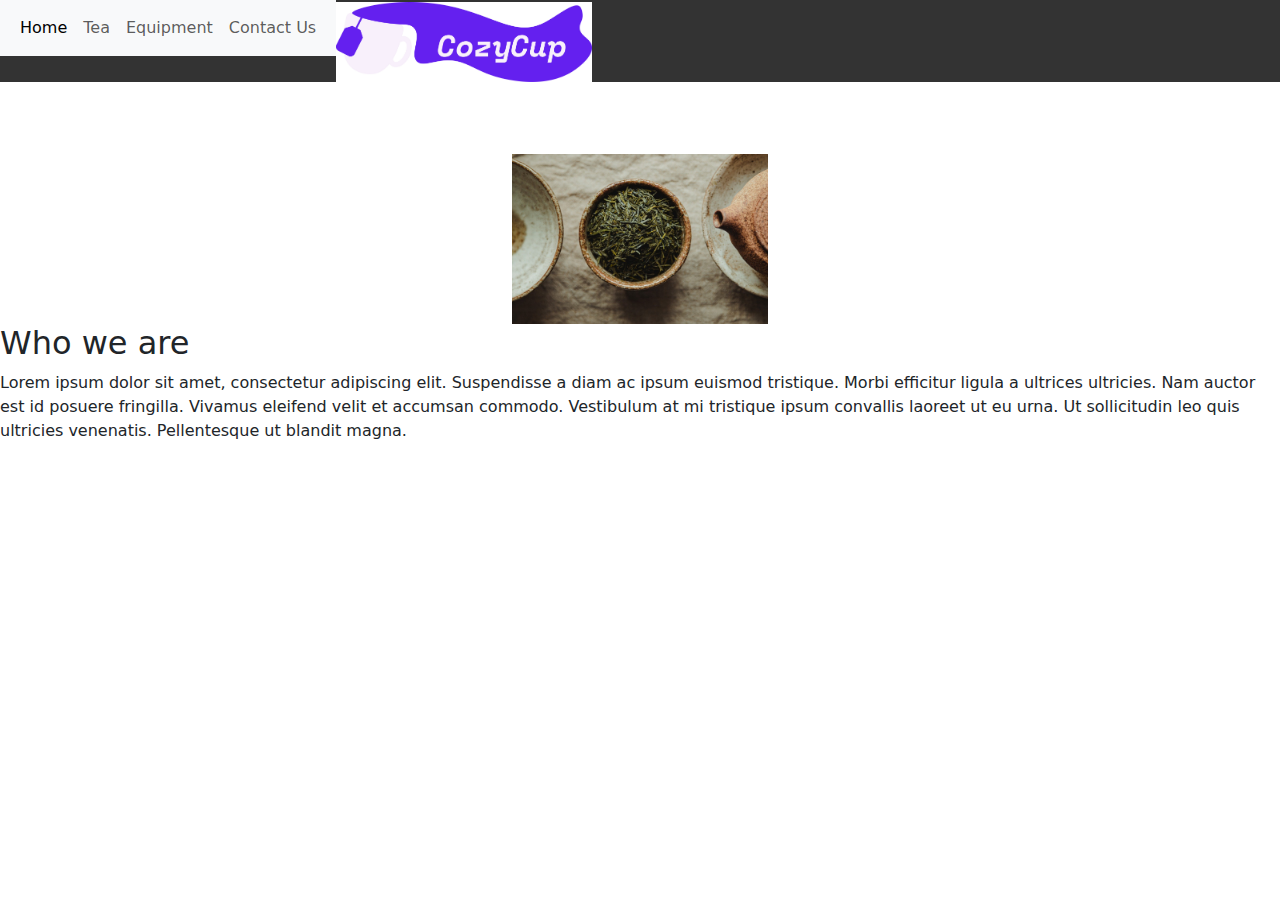
==== index.html @ 5701204f "starting files + logo" ====
<!DOCTYPE html>
<html lang="en">
    <head>
        <meta charset="UTF-8">
        <meta name="viewport" content="width=device-width, initial-scale=1.0">
        <link rel="stylesheet" href="styles/style.css">
        <link href="https://cdn.jsdelivr.net/npm/bootstrap@5.3.3/dist/css/bootstrap.min.css" rel="stylesheet" integrity="sha384-QWTKZyjpPEjISv5WaRU9OFeRpok6YctnYmDr5pNlyT2bRjXh0JMhjY6hW+ALEwIH" crossorigin="anonymous">
        <title>Home/About Us</title>
    </head>
    <body>
        <header>
            <!--<nav> Add Bootstrap + links
                <ul>
                    <li><a href="index.html">Home</a></li>
                    <li><a href="">Tea</a></li>
                    <li><a href="">Equipment</a></li>
                    <li><a href="index.html"><img src="imgs/KAE TEA/300ppi/W LOGO.jpg" width="20%" height="20%"></a></li>
                    <li><a href="contact.html">Contact Us</a></li>
                    <li><a href=""><img id="cart" src="imgs/3507742_cart_ecommerce_grocery_iconoteka_shop_icon.png" width="5%" height="5%"></a></li>
                </ul> 

            </nav>-->


            
            <nav class="navbar navbar-expand-lg bg-body-tertiary" id="navbar">
                <div class="container-fluid">
                    <button class="navbar-toggler" type="button" data-bs-toggle="collapse" data-bs-target="#navbarNavAltMarkup" aria-controls="navbarNavAltMarkup" aria-expanded="false" aria-label="Toggle navigation">
                        <span class="navbar-toggler-icon"></span>
                    </button>
                    
                    <div class="collapse navbar-collapse" id="navbarNavAltMarkup">
                        <div class="navbar-nav">
                            <a class="nav-link active" aria-current="page" href="index.html">Home</a>
                            <a class="nav-link" href="tea.html">Tea</a>
                            <a class="nav-link" href="equip.html">Equipment</a>
                            <a class="nav-link" href="contact.html">Contact Us</a>
                        </div>
                    </div>
                </div>
            </nav>

            <a class="navbar-brand" href="index.html">
                <img src="imgs/KAE TEA/300ppi/W LOGO.jpg" alt="Logo" id="Logo" width="20%" height="20%" class="d-inline-block align-text-top">
            </a>
        </header>

        <br>
        <br>
        <br>
        
        <img src="imgs/sencha-7807228_1280.jpg" width="20%" height="20%">
        <h2> Who we are</h2>
        <p>Lorem ipsum dolor sit amet, consectetur adipiscing elit. Suspendisse a diam ac ipsum euismod tristique. Morbi efficitur ligula a ultrices ultricies. Nam auctor est id posuere fringilla. Vivamus eleifend velit et accumsan commodo. Vestibulum at mi tristique ipsum convallis laoreet ut eu urna. Ut sollicitudin leo quis ultricies venenatis. Pellentesque ut blandit magna.</p>
    </body>
</html>
---- styles/style.css ----
header {
    display: block;
    background-color: #333;
}

#navbar{
    float: left;
}

img{
    display: block;
    margin-left: auto;
    margin-right: auto;
}

ul{
    list-style-type: none;
    overflow: hidden;
}

li{
    float: left;
}

li a{
    color: white;
    text-align: center;
    padding: 0.875em 1em;
    text-decoration: none;
}
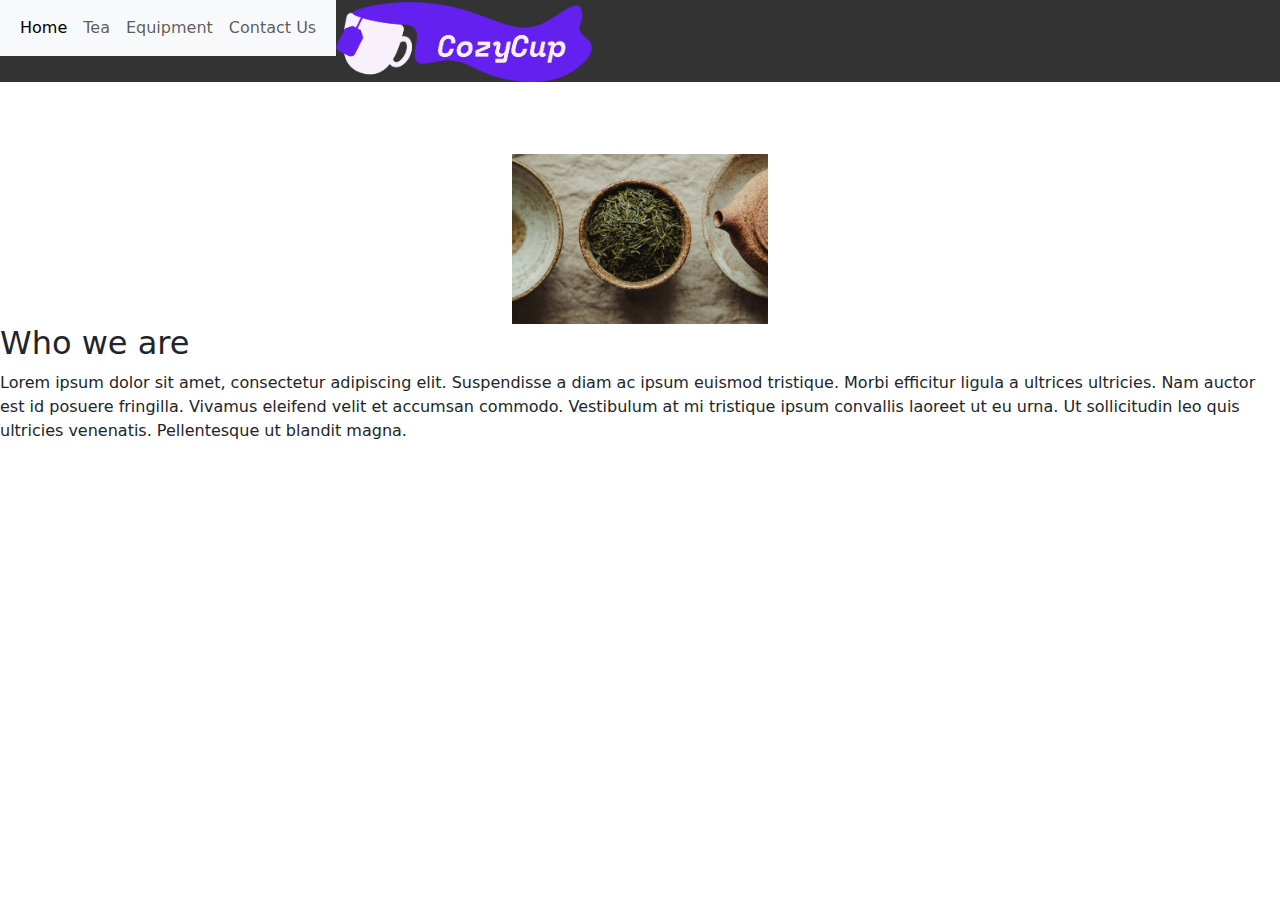
==== commit 4b45ab02: "fixed logo" ====
--- a/index.html
+++ b/index.html
@@ -41,7 +41,7 @@
             </nav>
 
             <a class="navbar-brand" href="index.html">
-                <img src="imgs/KAE TEA/300ppi/W LOGO.jpg" alt="Logo" id="Logo" width="20%" height="20%" class="d-inline-block align-text-top">
+                <img src="imgs/KAE TEA/72ppi/W LOGO.png" alt="Logo" id="Logo" width="20%" height="20%" class="d-inline-block align-text-top">
             </a>
         </header>
 
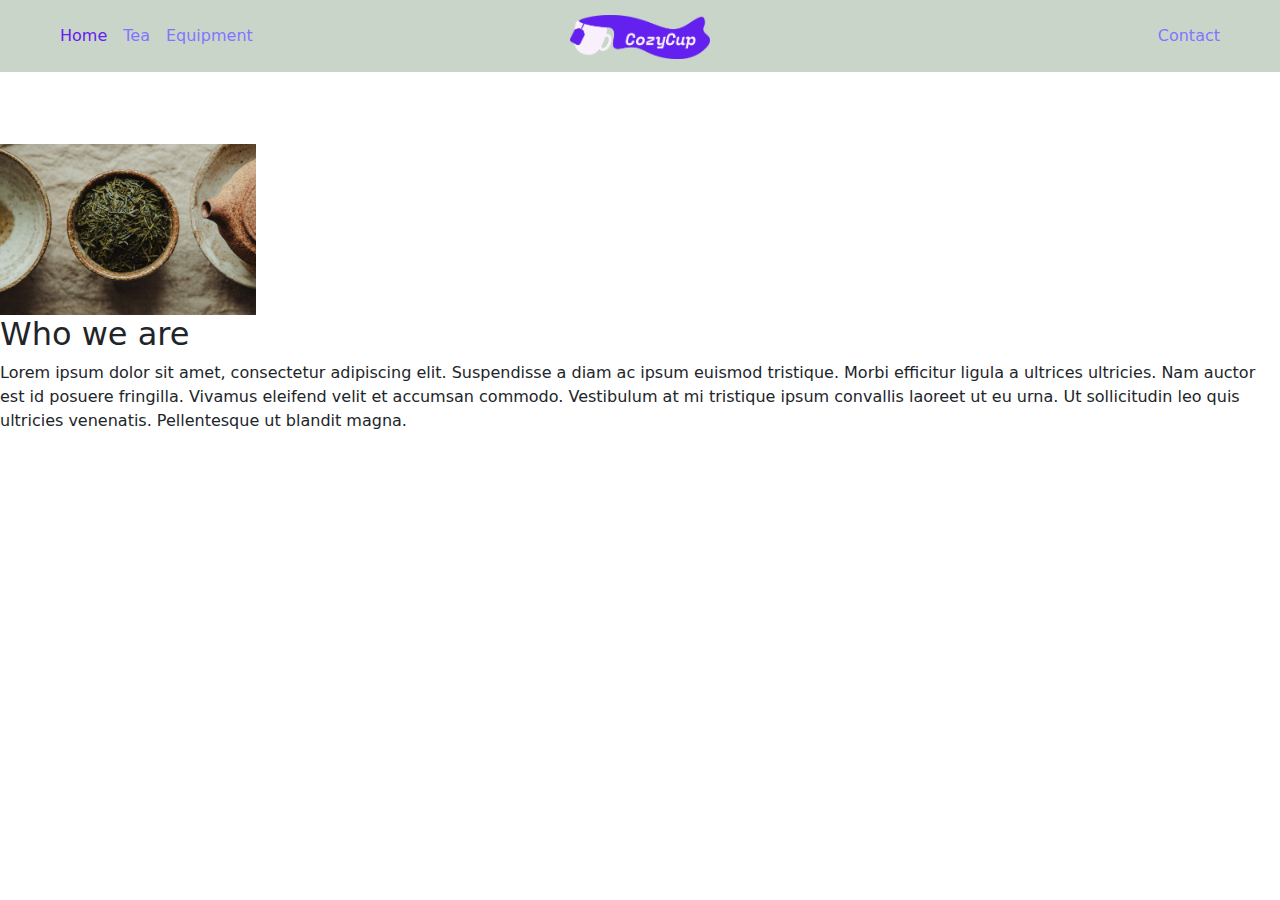
==== commit 2268926a: "new nav + colors added temp content + images" ====
--- a/index.html
+++ b/index.html
@@ -1,56 +1,70 @@
 <!DOCTYPE html>
 <html lang="en">
+
     <head>
         <meta charset="UTF-8">
         <meta name="viewport" content="width=device-width, initial-scale=1.0">
         <link rel="stylesheet" href="styles/style.css">
-        <link href="https://cdn.jsdelivr.net/npm/bootstrap@5.3.3/dist/css/bootstrap.min.css" rel="stylesheet" integrity="sha384-QWTKZyjpPEjISv5WaRU9OFeRpok6YctnYmDr5pNlyT2bRjXh0JMhjY6hW+ALEwIH" crossorigin="anonymous">
+        <link href="https://cdn.jsdelivr.net/npm/bootstrap@5.3.3/dist/css/bootstrap.min.css" rel="stylesheet"
+            integrity="sha384-QWTKZyjpPEjISv5WaRU9OFeRpok6YctnYmDr5pNlyT2bRjXh0JMhjY6hW+ALEwIH" crossorigin="anonymous">
+        <script src="https://cdn.jsdelivr.net/npm/bootstrap@5.3.3/dist/js/bootstrap.bundle.min.js"></script>
         <title>Home/About Us</title>
     </head>
+
     <body>
-        <header>
-            <!--<nav> Add Bootstrap + links
-                <ul>
-                    <li><a href="index.html">Home</a></li>
-                    <li><a href="">Tea</a></li>
-                    <li><a href="">Equipment</a></li>
-                    <li><a href="index.html"><img src="imgs/KAE TEA/300ppi/W LOGO.jpg" width="20%" height="20%"></a></li>
-                    <li><a href="contact.html">Contact Us</a></li>
-                    <li><a href=""><img id="cart" src="imgs/3507742_cart_ecommerce_grocery_iconoteka_shop_icon.png" width="5%" height="5%"></a></li>
-                </ul> 
+        <div class="banner">
+            <nav class="navbar navbar-expand-lg">
+                <div class="container-fluid">
+                    <a class="navbar-brand" href="index.html">
+                        <img src="imgs/KAE TEA/72ppi/W LOGO.png" alt="Logo">
+                    </a>
 
-            </nav>-->
-
-
-            
-            <nav class="navbar navbar-expand-lg bg-body-tertiary" id="navbar">
-                <div class="container-fluid">
-                    <button class="navbar-toggler" type="button" data-bs-toggle="collapse" data-bs-target="#navbarNavAltMarkup" aria-controls="navbarNavAltMarkup" aria-expanded="false" aria-label="Toggle navigation">
+                    <button class="navbar-toggler" type="button" data-bs-toggle="collapse" data-bs-target="#navbarNav"
+                        aria-controls="navbarNav" aria-expanded="false" aria-label="Toggle navigation">
                         <span class="navbar-toggler-icon"></span>
                     </button>
-                    
-                    <div class="collapse navbar-collapse" id="navbarNavAltMarkup">
-                        <div class="navbar-nav">
-                            <a class="nav-link active" aria-current="page" href="index.html">Home</a>
-                            <a class="nav-link" href="tea.html">Tea</a>
-                            <a class="nav-link" href="equip.html">Equipment</a>
-                            <a class="nav-link" href="contact.html">Contact Us</a>
-                        </div>
+
+                    <div class="collapse navbar-collapse" id="navbarNav">
+                        <ul class="navbar-nav">
+                            <li class="nav-item">
+                                <a class="nav-link active" aria-current="page" style="color: #6320EE" href="index.html">Home</a>
+                            </li>
+                            <li class="nav-item">
+                                <a class="nav-link" style="color: #8075FF" href="tea.html">Tea</a>
+                            </li>
+                            <li class="nav-item">
+                                <a class="nav-link" style="color: #8075FF" href="equip.html">Equipment</a>
+                            </li>
+                        </ul>
+
+                        <ul class="navbar-nav ms-auto">
+                            <li class="nav-item">
+                                <a class="nav-link" style="color: #8075FF" href="contact.html">Contact</a>
+                            </li>
+                        </ul>
                     </div>
                 </div>
             </nav>
+        </div>
 
-            <a class="navbar-brand" href="index.html">
-                <img src="imgs/KAE TEA/72ppi/W LOGO.png" alt="Logo" id="Logo" width="20%" height="20%" class="d-inline-block align-text-top">
-            </a>
-        </header>
 
+        <!--<a href="">
+            <img id="cart" src="imgs/3507742_cart_ecommerce_grocery_iconoteka_shop_icon.png" width="5%" height="5%">
+        </a>
+        <form class="d-flex" role="search" size="5" id="searchbarform">
+            <input class="form-control me-2" type="search" placeholder="Search" aria-label="Search" id="searchbar">
+            <button class="btn btn-outline-success" type="submit">Search</button>
+        </form>-->
         <br>
         <br>
         <br>
-        
+
         <img src="imgs/sencha-7807228_1280.jpg" width="20%" height="20%">
         <h2> Who we are</h2>
-        <p>Lorem ipsum dolor sit amet, consectetur adipiscing elit. Suspendisse a diam ac ipsum euismod tristique. Morbi efficitur ligula a ultrices ultricies. Nam auctor est id posuere fringilla. Vivamus eleifend velit et accumsan commodo. Vestibulum at mi tristique ipsum convallis laoreet ut eu urna. Ut sollicitudin leo quis ultricies venenatis. Pellentesque ut blandit magna.</p>
+        <p>Lorem ipsum dolor sit amet, consectetur adipiscing elit. Suspendisse a diam ac ipsum euismod tristique. Morbi
+            efficitur ligula a ultrices ultricies. Nam auctor est id posuere fringilla. Vivamus eleifend velit et accumsan
+            commodo. Vestibulum at mi tristique ipsum convallis laoreet ut eu urna. Ut sollicitudin leo quis ultricies
+            venenatis. Pellentesque ut blandit magna.</p>
     </body>
+
 </html>--- a/styles/style.css
+++ b/styles/style.css
@@ -1,17 +1,57 @@
-header {
-    display: block;
-    background-color: #333;
+body{
+    background-color: #F8F0FB;
 }
 
-#navbar{
-    float: left;
+.navbar-brand img{
+    width: 140px;
 }
 
-img{
+.navbar-brand{
+    position: absolute;
+    left: 50%;
+    transform: translateX(-50%);
+    top: 10px;
+}
+
+.navbar{
+    padding: 1em 0 !important;
+    background-color: #CAD5CA;
+}
+
+.navbar-toggler{
+    border: none !important;
+    outline: none !important;
+}
+
+.nav-item{
+    color: #8075FF !important;
+}
+
+
+
+.banner{
+    padding-left: 40px;
+    padding-right: 40px;
+    background-color: #CAD5CA;
+}
+
+#cart{
+    padding: 1em 1em 0 0;
+    float: right;
+}
+
+#searchbarform{
+    padding: 1em 1em 0 0;
+    float: right;
+}
+
+
+
+/*img{
     display: block;
     margin-left: auto;
     margin-right: auto;
-}
+}*/
 
 ul{
     list-style-type: none;
@@ -23,8 +63,23 @@
 }
 
 li a{
-    color: white;
     text-align: center;
-    padding: 0.875em 1em;
+    padding: 0.875em 0.2em;
     text-decoration: none;
-}+}
+
+.oop{
+    align-content: center;
+    text-align: center;
+}
+
+#leafs{
+    border-bottom: 30px solid transparent;
+    border-image: url(imgs/border.png);
+    border-width: 0 0 30px 0;
+}
+
+.border{
+    width: 5%;
+    height: 5%;
+}
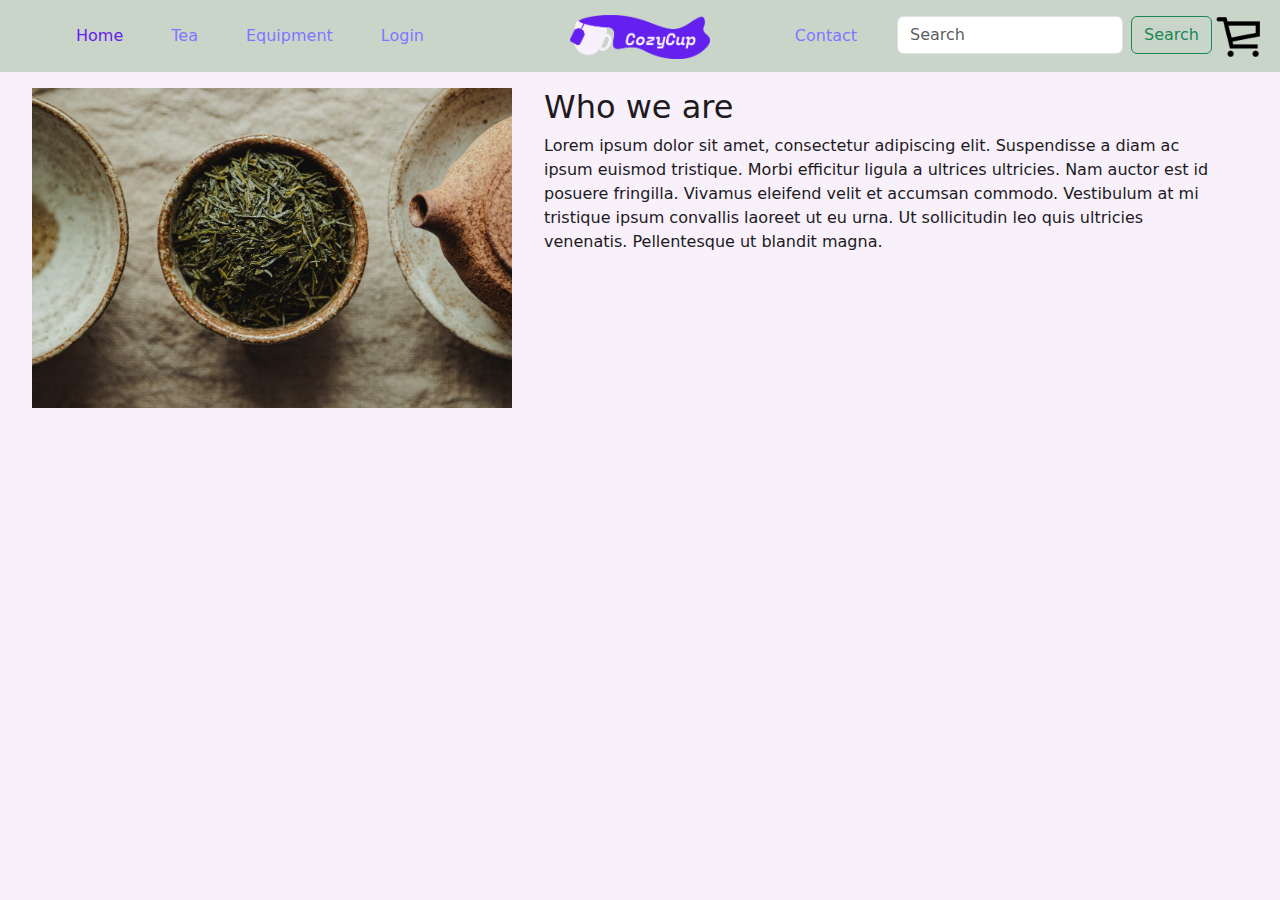
==== commit a5452f85: "updates" ====
--- a/index.html
+++ b/index.html
@@ -24,6 +24,10 @@
                         <span class="navbar-toggler-icon"></span>
                     </button>
 
+                    <a class="cart" href="">
+                        <img src="imgs/3507742_cart_ecommerce_grocery_iconoteka_shop_icon.png">
+                    </a>
+
                     <div class="collapse navbar-collapse" id="navbarNav">
                         <ul class="navbar-nav">
                             <li class="nav-item">
@@ -35,36 +39,44 @@
                             <li class="nav-item">
                                 <a class="nav-link" style="color: #8075FF" href="equip.html">Equipment</a>
                             </li>
+                            <li class="nav-item">
+                                <a class="nav-link" style="color: #8075FF" href="login.html" id="logger">Login</a>
+                            </li>
                         </ul>
 
                         <ul class="navbar-nav ms-auto">
                             <li class="nav-item">
                                 <a class="nav-link" style="color: #8075FF" href="contact.html">Contact</a>
                             </li>
+                            <li class="nav-item">
+                                <form class="d-flex" role="search" size="5">
+                                    <input class="form-control me-2" type="search" placeholder="Search" aria-label="Search" id="searchbar">
+                                    <button class="btn btn-outline-success" type="submit">Search</button>
+                                </form>
+                            </li>
                         </ul>
                     </div>
+
+
                 </div>
+                
             </nav>
         </div>
 
+        <div class="content">
+            <img src="imgs/sencha-7807228_1280.jpg">
+            <div class="texts">
+                <h2> Who we are </h2>
+                <p>
+                    Lorem ipsum dolor sit amet, consectetur adipiscing elit. Suspendisse a diam ac ipsum euismod tristique. Morbi
+                    efficitur ligula a ultrices ultricies. Nam auctor est id posuere fringilla. Vivamus eleifend velit et accumsan
+                    commodo. Vestibulum at mi tristique ipsum convallis laoreet ut eu urna. Ut sollicitudin leo quis ultricies
+                    venenatis. Pellentesque ut blandit magna.
+                </p>
+            </div>
+        </div>
 
-        <!--<a href="">
-            <img id="cart" src="imgs/3507742_cart_ecommerce_grocery_iconoteka_shop_icon.png" width="5%" height="5%">
-        </a>
-        <form class="d-flex" role="search" size="5" id="searchbarform">
-            <input class="form-control me-2" type="search" placeholder="Search" aria-label="Search" id="searchbar">
-            <button class="btn btn-outline-success" type="submit">Search</button>
-        </form>-->
-        <br>
-        <br>
-        <br>
-
-        <img src="imgs/sencha-7807228_1280.jpg" width="20%" height="20%">
-        <h2> Who we are</h2>
-        <p>Lorem ipsum dolor sit amet, consectetur adipiscing elit. Suspendisse a diam ac ipsum euismod tristique. Morbi
-            efficitur ligula a ultrices ultricies. Nam auctor est id posuere fringilla. Vivamus eleifend velit et accumsan
-            commodo. Vestibulum at mi tristique ipsum convallis laoreet ut eu urna. Ut sollicitudin leo quis ultricies
-            venenatis. Pellentesque ut blandit magna.</p>
+        <script src="loginScript.js"></script>
     </body>
 
 </html>--- a/styles/style.css
+++ b/styles/style.css
@@ -1,5 +1,27 @@
+html{
+    background-color: #F8F0FB;
+}
+
 body{
     background-color: #F8F0FB;
+}
+
+.content{
+    background-color: #F8F0FB; 
+    color: #211A1D;
+}
+
+.content img{
+    padding: 1em 0 0 2em;
+    height: 40%;
+    width: 40%;
+    float: left;
+}
+
+.texts{
+    padding: 1em 0 0 2em;
+    float: left;
+    width: 55%;
 }
 
 .navbar-brand img{
@@ -24,10 +46,8 @@
 }
 
 .nav-item{
-    color: #8075FF !important;
-}
-
-
+    padding: 0 1em 0 1em;
+}
 
 .banner{
     padding-left: 40px;
@@ -35,23 +55,16 @@
     background-color: #CAD5CA;
 }
 
-#cart{
-    padding: 1em 1em 0 0;
-    float: right;
-}
-
-#searchbarform{
-    padding: 1em 1em 0 0;
-    float: right;
-}
-
-
-
-/*img{
-    display: block;
-    margin-left: auto;
-    margin-right: auto;
-}*/
+.cart img{
+    width: 50px;
+}
+
+.cart{
+    width: 10px;
+    padding-right: 2em;
+    position: fixed;  /*put in breakpoint*/
+    left: 95%; /*put in breakpoint*/
+}
 
 ul{
     list-style-type: none;
@@ -71,15 +84,153 @@
 .oop{
     align-content: center;
     text-align: center;
-}
-
-#leafs{
-    border-bottom: 30px solid transparent;
-    border-image: url(imgs/border.png);
-    border-width: 0 0 30px 0;
+    color: #211A1D;
+    padding: 0 2em 0 2em !important;
+    display: inline-flex;
+    flex-direction: column;
+    align-items: center; 
+    text-decoration: none; 
+    color: inherit; 
+}
+
+
+.tealeaf{
+    clip-path: circle(30%);
+    width: 100px;
+}
+
+.blendy{
+    background-color: #F8F0FB;
+    padding-left: 4em;
+    align-content: center;
 }
 
 .border{
+    background-color: #F8F0FB;
+    padding: 2em 0 2em 0;
+    border: none !important;
+    outline: none !important;
+}
+
+.border img{
     width: 5%;
     height: 5%;
 }
+
+.blendSel{
+    background-color: #F8F0FB;
+}
+
+.blendSel h3{
+    text-align: center;
+    color: #211A1D;
+    padding-top: 20px;
+}
+
+.teaOpps{
+    background-color: #F8F0FB;
+}
+
+.teaOpps h3{
+    padding: 20px 0 1em 2em;
+    color: #211A1D;
+}
+
+.teagrid{
+    margin-left: 10%;
+}
+
+.teagrid div{
+    padding-bottom: 3em;
+}
+
+.btngrid{
+    padding: 0 2em 1.5em 2em;
+}
+
+.btncolor{
+    background-color: #6320EE;
+    color: #CAD5CA;
+    border: none;
+}
+#sort{
+    float: right;
+}
+
+.contactform{
+    padding-top: 2em;
+    background-color: #F8F0FB;
+    padding-left: 35%;
+}
+
+.contactform h3{
+    padding-bottom: 1em;
+    padding-left: 15%;
+}
+
+.form-group{
+    background-color: transparent;
+    color: #211A1D;
+}
+
+.form-group input{
+    background-color: #CAD5CA;
+    color: #211A1D;
+}
+
+.form-group textarea{
+    background-color: #CAD5CA;
+    color: #211A1D;
+}
+
+#sub{
+    background-color: #6320EE;
+    color: white;
+}
+
+#sub :hover{
+    background-color: #8075FF;
+}
+
+.checkbox{
+    color: #211A1D;
+}
+
+#login{
+    background-color: #6320EE;
+    color: white;
+}
+
+#login :hover{
+    background-color: #8075FF;
+}
+
+#login-error-msg-holder {
+    width: 100%;
+    height: 100%;
+    display: grid;
+    justify-items: center;
+    align-items: center;
+    background-color: #F8F0FB;
+  }
+  
+  #login-error-msg {
+    width: 23%;
+    text-align: center;
+    margin: 0;
+    padding: 5px;
+    font-size: 12px;
+    font-weight: bold;
+    color: #8a0000;
+    border: 1px solid #8a0000;
+    background-color: #e58f8f;
+    opacity: 0;
+  }
+  
+  #error-msg-second-line {
+    display: block;
+  }
+
+  .text-center{
+    background-color: #F8F0FB;
+  }